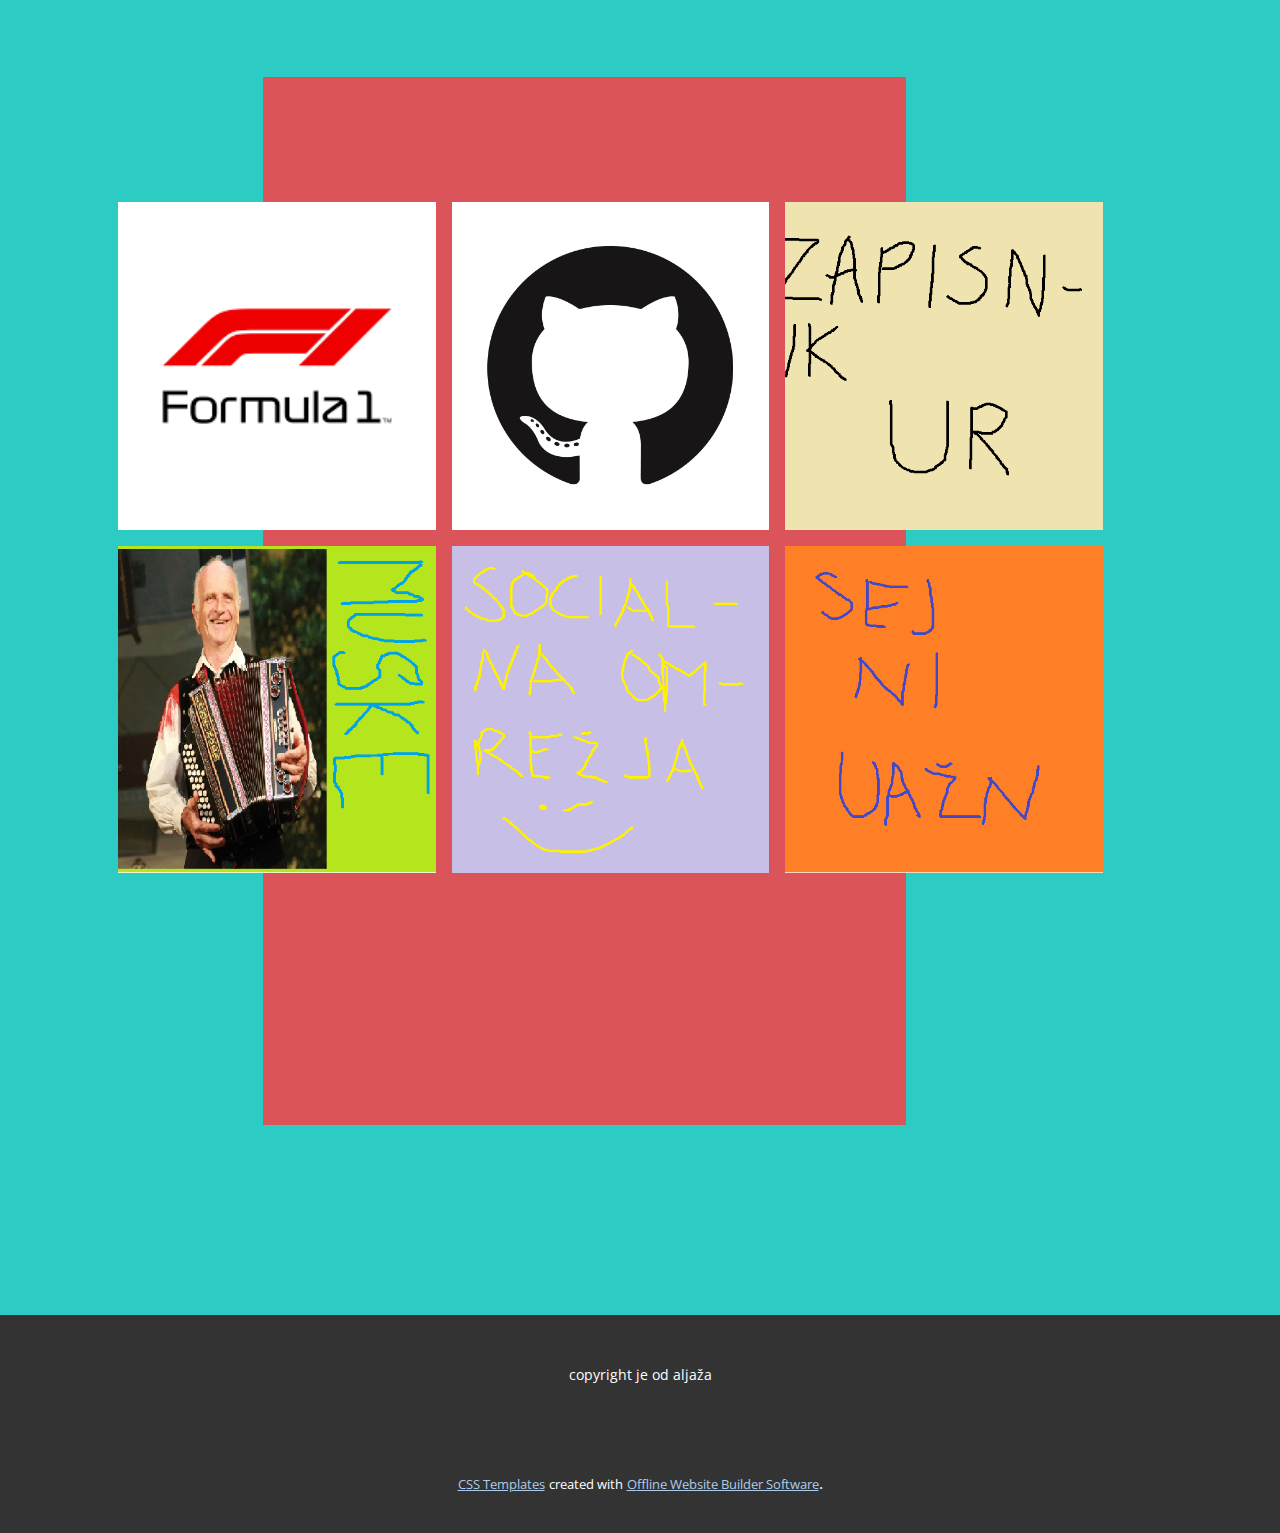
==== Page-1.html @ 3207f9df "neki napu narjen" ====
<!DOCTYPE html>
<html style="font-size: 16px;">
  <head>
    <meta name="viewport" content="width=device-width, initial-scale=1.0">
    <meta charset="utf-8">
    <meta name="keywords" content="Aljaž Travnik">
    <meta name="description" content="">
    <meta name="page_type" content="np-template-header-footer-from-plugin">
    <title>Page 1</title>
    <link rel="stylesheet" href="nicepage.css" media="screen">
<link rel="stylesheet" href="Page-1.css" media="screen">
    <script class="u-script" type="text/javascript" src="jquery.js" defer=""></script>
    <script class="u-script" type="text/javascript" src="nicepage.js" defer=""></script>
    <meta name="generator" content="Nicepage 3.19.1, nicepage.com">
    <link id="u-theme-google-font" rel="stylesheet" href="https://fonts.googleapis.com/css?family=Roboto:100,100i,300,300i,400,400i,500,500i,700,700i,900,900i|Open+Sans:300,300i,400,400i,600,600i,700,700i,800,800i">
    
    
    <script type="application/ld+json">{
		"@context": "http://schema.org",
		"@type": "Organization",
		"name": ""
}</script>
    <meta name="theme-color" content="#478ac9">
    <meta property="og:title" content="Page 1">
    <meta property="og:type" content="website">
  </head>
  <body class="u-body">
    <section class="u-clearfix u-palette-4-dark-1 u-section-1" id="carousel_1e74">
      <div class="u-clearfix u-sheet u-valign-middle-md u-valign-middle-sm u-sheet-1">
        <div class="u-palette-2-base u-shape u-shape-rectangle u-shape-1"></div>
        <div class="u-gallery u-layout-grid u-lightbox u-no-transition u-show-text-on-hover u-gallery-1">
          <div class="u-gallery-inner u-gallery-inner-1">
            <div class="u-effect-fade u-gallery-item" data-href="http://www.f1livegp.me/f1/live.html" data-target="_blank">
              <div class="u-back-slide" data-image-width="225" data-image-height="225">
                <img class="u-back-image u-expanded" src="images/f1logo1.png" alt="">
              </div>
              <div class="u-over-slide u-shading u-over-slide-1">
                <h3 class="u-gallery-heading"></h3>
                <p class="u-gallery-text"></p>
              </div>
            </div>
            <div class="u-effect-fade u-gallery-item" data-href="https://github.com/aljaztravnik" data-target="_blank">
              <div class="u-back-slide" data-image-width="560" data-image-height="560">
                <img class="u-back-image u-expanded" src="images/githublogo.png">
              </div>
              <div class="u-over-slide u-shading u-over-slide-2">
                <h3 class="u-gallery-heading"></h3>
                <p class="u-gallery-text"></p>
              </div>
            </div>
            <div class="u-effect-fade u-gallery-item" data-href="https://i.imgur.com/fKEeWTK.jpeg" data-target="_blank">
              <div class="u-back-slide" data-image-width="523" data-image-height="492">
                <img class="u-back-image u-expanded" src="images/zapisnikur.PNG">
              </div>
              <div class="u-over-slide u-shading u-over-slide-3">
                <h3 class="u-gallery-heading"></h3>
                <p class="u-gallery-text"></p>
              </div>
            </div>
            <div class="u-effect-fade u-gallery-item" data-href="https://www.youtube.com/playlist?list=PLiqU4EtXmf0XwAp4nFeEi4zsy4kBs9Eyz" data-target="_blank">
              <div class="u-back-slide" data-image-width="456" data-image-height="455">
                <img class="u-back-image u-expanded" src="images/muskeslika.PNG">
              </div>
              <div class="u-over-slide u-shading u-over-slide-4">
                <h3 class="u-gallery-heading"></h3>
                <p class="u-gallery-text"></p>
              </div>
            </div>
            <div class="u-effect-fade u-gallery-item" data-href="https://www.instagram.com/aljaz_travnik/" data-target="_blank">
              <div class="u-back-slide" data-image-width="519" data-image-height="520">
                <img class="u-back-image u-expanded" src="images/socialnaomrezja.PNG">
              </div>
              <div class="u-over-slide u-shading u-over-slide-5">
                <h3 class="u-gallery-heading"></h3>
                <p class="u-gallery-text"></p>
              </div>
            </div>
            <div class="u-effect-fade u-gallery-item" data-href="https://www.youtube.com/watch?v=NaOypa-8uIM" data-target="_blank">
              <div class="u-back-slide" data-image-width="502" data-image-height="504">
                <img class="u-back-image u-expanded" src="images/seniuazn.PNG">
              </div>
              <div class="u-over-slide u-shading u-over-slide-6">
                <h3 class="u-gallery-heading"></h3>
                <p class="u-gallery-text"></p>
              </div>
            </div>
          </div>
        </div>
      </div>
    </section>
    
    
    <footer class="u-align-center u-clearfix u-footer u-grey-80 u-footer" id="sec-49c9"><div class="u-clearfix u-sheet u-sheet-1">
        <p class="u-small-text u-text u-text-variant u-text-1">copyright je od aljaža<br>
        </p>
      </div></footer>
    <section class="u-backlink u-clearfix u-grey-80">
      <a class="u-link" href="https://nicepage.com/css-templates" target="_blank">
        <span>CSS Templates</span>
      </a>
      <p class="u-text">
        <span>created with</span>
      </p>
      <a class="u-link" href="https://nicepage.com/" target="_blank">
        <span>Offline Website Builder Software</span>
      </a>. 
    </section>
  </body>
</html>
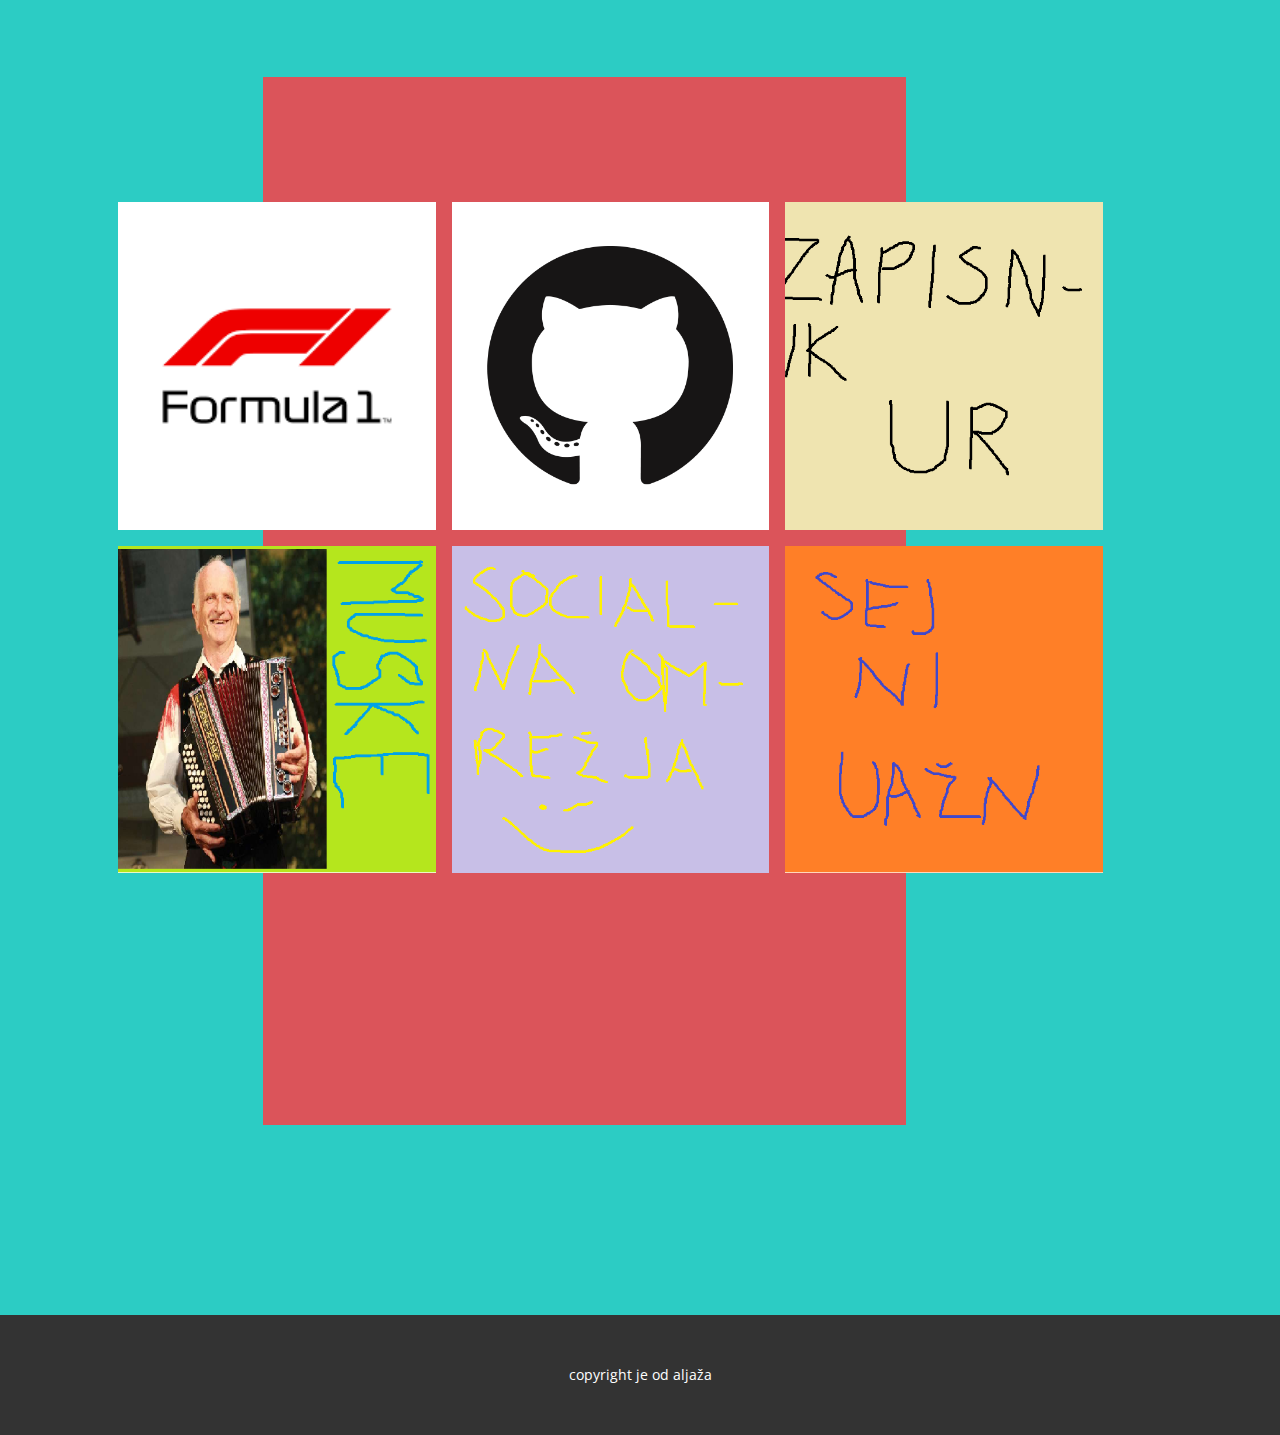
==== commit 2946fa71: "popravlen footer" ====
--- a/Page-1.html
+++ b/Page-1.html
@@ -90,20 +90,10 @@
     </section>
     
     
-    <footer class="u-align-center u-clearfix u-footer u-grey-80 u-footer" id="sec-49c9"><div class="u-clearfix u-sheet u-sheet-1">
-        <p class="u-small-text u-text u-text-variant u-text-1">copyright je od aljaža<br>
-        </p>
-      </div></footer>
-    <section class="u-backlink u-clearfix u-grey-80">
-      <a class="u-link" href="https://nicepage.com/css-templates" target="_blank">
-        <span>CSS Templates</span>
-      </a>
-      <p class="u-text">
-        <span>created with</span>
-      </p>
-      <a class="u-link" href="https://nicepage.com/" target="_blank">
-        <span>Offline Website Builder Software</span>
-      </a>. 
-    </section>
+    <footer class="u-align-center u-clearfix u-footer u-grey-80 u-footer" id="sec-49c9">
+      <div class="u-clearfix u-sheet u-sheet-1">
+        <p class="u-small-text u-text u-text-variant u-text-1">copyright je od aljaža<br></p>
+      </div>
+    </footer>
   </body>
 </html>